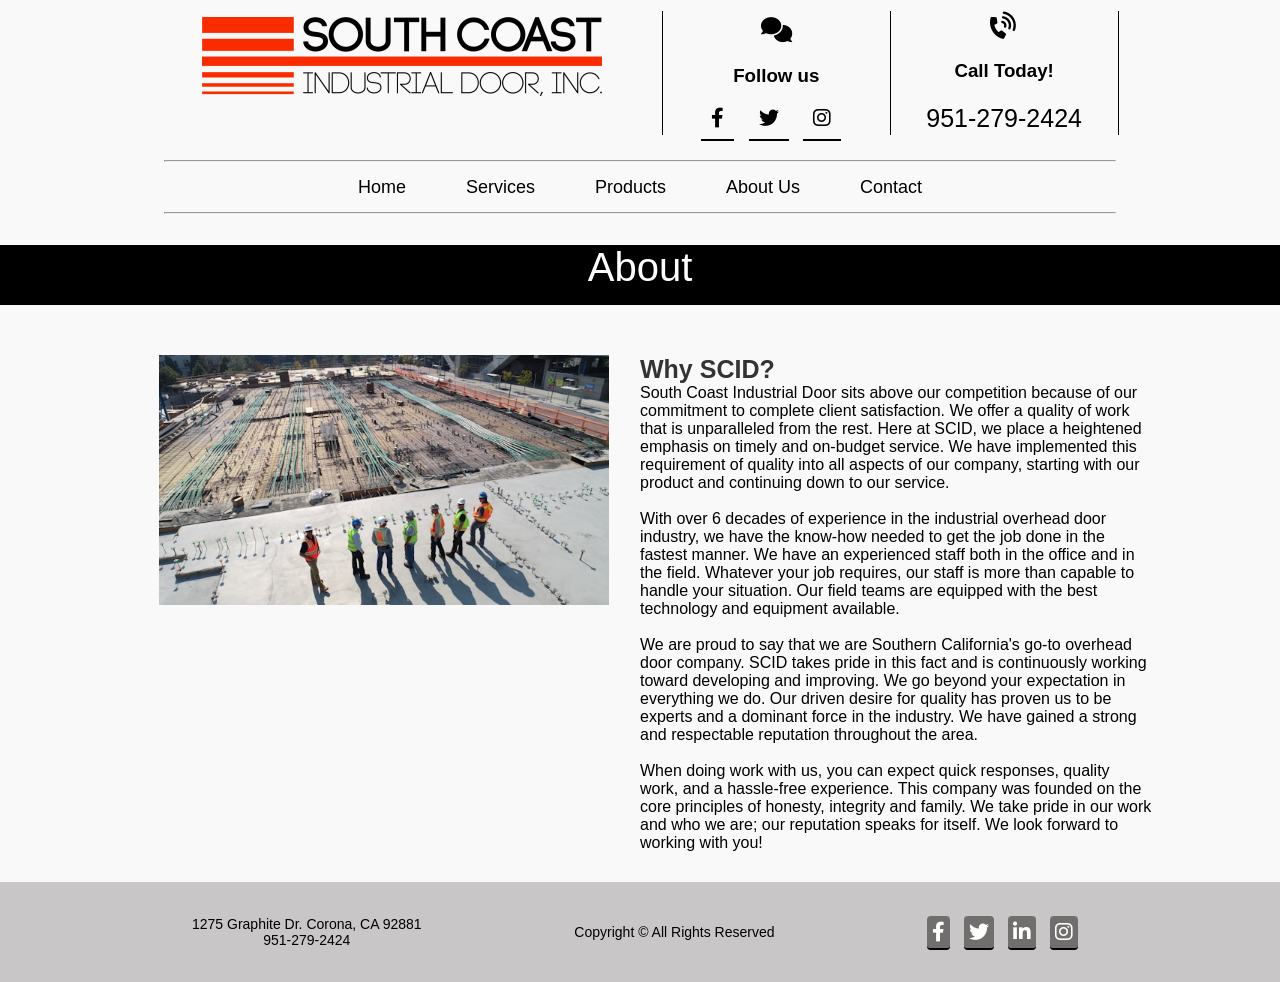
==== index.about.html @ 6f7bbeba "connecting to github" ====
<!DOCTYPE html>
<html lang="en">
<head>
  <meta charset="UTF-8">
  <meta name="viewport" content="width=device-width, initial-scale=1.0">
  <meta name="mobile-web-app-capable" content="yes">
  <link rel="preload" href="https://code.tidio.co/widget-v4/fonts/mulish_SGhgqk3wotYKNnBQ.woff2" as="font"
    type="font/woff2" crossorigin="anonymous">
  <link rel="stylesheet" href="https://cdn.jsdelivr.net/npm/swiper/swiper-bundle.min.css">
  <meta name="mobile-web-app-capable" content="yes">
  <link rel="stylesheet" href="css/about.css">
  <link rel="preload" href="https://code.tidio.co/widget-v4/fonts/mulish_SGhgqk3wotYKNnBQ.woff2" as="font"
    type="font/woff2" crossorigin="anonymous">
  <link rel="stylesheet" href="https://cdnjs.cloudflare.com/ajax/libs/font-awesome/6.0.0-beta3/css/all.min.css">
<title>Southern California's Premier Industrial Door Resource - About Us</title>
</head>
<body>
    <header class="header-container">
        <div class="container">
        <div class="logo">
            <a href="#"><img src="image/southcoas_logo.png" alt="Company Logo"></a>
        </div>
        <p class="border-lines"></p>
        <div class="social-media">
           <h3 id="comment-icon"><i class="fa-etch fa-solid fa-comments comments-icon"></i></h3>
            <h3>Follow us</h3>
            <div class="social-icons">
            <a href="https://www.facebook.com/southcoastdoor" target="_blank" rel="noopener" title="Facebook"><i class="fab fa-facebook-f"></i></a>
            <a href="https://www.twitter.com/southcoastdoor" target="_blank" rel="noopener" title="Twitter"><i class="fab fa-twitter"></i></a>
            <a href="https://www.instagram.com/southcoastdoor/" target="_blank" rel="noopener" title="Instagram"><i class="fab fa-instagram"></i></a>
            </div>
            </div>
        <p class="border-lines"></p>
        <div class="call-to-action">
        <h3 id="phone-icons"><i class="fa-solid fa-phone-volume"></i></h3>
        <h3> Call Today!</h3>
        <a href="tel:+951-279-2424" class="btn" >951-279-2424</a>
        </div>
        <p class="border-lines"></p>
        </div>
        
        <hr>
       <nav>
            <ul class="nav-menu">
            <li class="nav-item"><a href="index.html">Home</a></li>
            <li class="nav-item"><a href="index.services.html">Services</a></li>
            <li class="nav-item"><a href="index.products.html">Products</a></li>
            <li class="nav-item"><a href="index.about.html">About Us</a></li>
            <li class="nav-item"><a href="index.contact.html">Contact</a></li>
            </ul>
        <div class="hamburger">
        <span class="bar"></span>
        <span class="bar"></span>
        <span class="bar"></span>
      </div>
        </nav>
        <div class="page-content" id="content">
       </div>
       </div>
        <hr>
    </header>

<div class="inside-aboutUs">
    <section class="about">
    <div class="about-container">
        <h1>About</h1>
    <div class="about-contain">
    <div class="about-image">
    <img src="image/about_image.jpg" alt="About Us Image">
    </div>
    <div class="about-text">
    <h2>Why SCID?</h2>
    <p>South Coast Industrial Door sits above our competition because of our commitment to complete client satisfaction. We offer a quality of work that is unparalleled from the rest. Here at SCID, we place a heightened emphasis on timely and on-budget service. We have implemented this requirement of quality into all aspects of our company, starting with our product and continuing down to our service.</p>
<br>
<p>With over 6 decades of experience in the industrial overhead door industry, we have the know-how needed to get the job done in the fastest manner. We have an experienced staff both in the office and in the field. Whatever your job requires, our staff is more than capable to handle your situation. Our field teams are equipped with the best technology and equipment available.</p>
<br>
<p>We are proud to say that we are Southern California's go-to overhead door company. SCID takes pride in this fact and is continuously working toward developing and improving. We go beyond your expectation in everything we do. Our driven desire for quality has proven us to be experts and a dominant force in the industry. We have gained a strong and respectable reputation throughout the area. </p>
<br>
<p>When doing work with us, you can expect  quick responses, quality work, and a hassle-free experience. This company was founded on the core principles of honesty, integrity  and family. We take pride in our work and who we are; our reputation speaks for itself. We look forward to working with you!</p>
    </div> 
    </div> 
    </div>
</section>
</div>


 <div class="footer">
            <section class="footer-container" id="contact">
            <div class="footer-text">
            <p>1275 Graphite Dr. Corona, CA 92881</p>
            <p>951-279-2424</p>
            </div>
            <p>Copyright © All Rights Reserved</p>
            <div class="social-icons">
            <a href="https://www.facebook.com/southcoastdoor" target="_blank" rel="noopener" title="Facebook"><i class="fab fa-facebook-f"></i></a>
            <a href="https://www.twitter.com/southcoastdoor" target="_blank" rel="noopener" title="Twitter"><i class="fab fa-twitter"></i></a>
            <a href="https://www.linkedin.com/company/southcoastdoor" target="_blank" rel="noopener" title="LinkedIn"><i class="fab fa-linkedin-in"></i></a>
            <a href="https://www.instagram.com/southcoastdoor/" target="_blank" rel="noopener" title="Instagram"><i class="fab fa-instagram"></i></a>
        </div>
            </section>
            </div>

<script src="js/main.js"></script>

</body>
</html>
---- css/about.css ----
*{
margin:0;
padding:0;
box-sizing: border-box;
font-family: 'Open Sans', sans-serif;font-family:'Gill Sans', 'Gill Sans MT', Calibri, 'Trebuchet MS', sans-serif;


}
html, body {
  height: auto;
  min-height: 100vh; 
  margin: 0;
  padding: 0; 
  background-color: #faf9f9;
  overflow-x: hidden;
}


h1{
color:#fff;
font-weight: normal;
text-align: center;

}
hr{
width: 93%;
align-items: center;

}
.border-lines{
    border-inline-start:  1px solid black; 
    margin: 5px; 
}

.header-container{
width:80%;
height: 200px;
display: flex;
justify-content: center;
align-items: center;
flex-direction: column;
margin-left: 10%;
transform: translateX(100%);
opacity: 0;
animation: slideBounce 1.5s forwards;
}
@keyframes slideBounce {
  0% {
    transform: translateX(100%);
    opacity: 0;
  }
  80% {
    transform: translateX(0);
    opacity: 1;
  }
  90% {
    transform: translateX(-10px); /* bounce back slightly to the left */
  }
  100% {
    transform: translateX(0); /* settle back to original position */
    opacity: 1;
  }
}



.header-container:active{
animation: slideBounce 1.5s forwards;


}

.container{
width:100%;
height:100%;
display: flex;
justify-content: space-evenly;
flex-direction: row;
padding:20px;

}
.container .logo{
width:50%;
height: 100px; 
padding:5px;
justify-content: center;
align-items: center;
display: flex;


}
.container .logo img{
width: 400px;
height:100%;
align-items:end;
display: flex;
justify-content: flex-end;

}
/* Hamburger styles - hidden on large screens, shown on small screens */
.hamburger{
    display: none;
    /* default hide, shown below for small screens */
    flex-direction: column;
    justify-content: space-around;
    width: 30px;
    height: 25px;
    cursor: pointer;
    transition: all 0.3s ease;
    z-index: 1000;
}
    /* ensure it's above other elements */
/* Hamburger bars */
.bar {
    height: 3px;
    width: 100%;
    background-color: #333;
    border-radius: 2px;
    transition: all 0.3s ease;
}
/* Transition for smooth animation */
.hamburger .bar {
  transition: all 0.3s ease;
}

/* Styles for transforming hamburger into "X" when open */
.hamburger.open .bar:nth-child(1) {
    transform: rotate(45deg) translate(5px, 5px);
}

.hamburger.open .bar:nth-child(2) {
    opacity: 0;
}

.hamburger.open .bar:nth-child(3) {
    transform: rotate(-45deg) translate(5px, -5px);
}

.social-media{
width:200px;
display: flex;
justify-content:center;
padding:10px;
gap:20px;
text-align: center;
flex-direction: column;
}
.social-icons a{
color:black;
flex-direction: row;
border-bottom: 2px solid black;
padding-bottom: 5px;
text-decoration: none;
justify-content: space-between;
font-size: 20px;
padding:10px;
margin-right: 10px;

}

.social-icons a:hover{
color: #f2f2f2;
border: 1px solid gray;
background-color:gray;
}
#comment-icon,#phone-icons{
color: black;
font-size: 25px;
}
#phone-icons{
display: inline-block;
transform: rotate(-30deg); 
}
.call-to-action{
width: 200px;
display: flex;
flex-direction: column;
justify-content: center;
padding: 5px;
gap: 20px;
text-align: center;

}
.call-to-action a{
color: black;
padding: 2px;
text-decoration: none;
justify-content: space-between;
font-size: 25px;
}
nav{
width:100%;
height: 50px;
display: flex;
justify-content: center;
align-items: center;
padding:20px;

}
nav ul{
display: flex;
list-style: none;
}
nav ul li a{
color: black;   
text-decoration: none;
flex-direction: row;
font-size: 18px;
padding:30px;
}
nav ul li a:hover{
color: gray;
}
.nav-container{
  width:100%;
  height: 100%;
  display: flex;
}
.nav-menu {
  display: flex; /* visible on desktop */
  max-height: none;
  overflow: visible;
  transition: none;
}

/* Media queries for responsive design */
@media(max-width:1024px){
  .header-container{
    width:90%;
    height: 200px;
     display: flex;
    justify-content: center;
    align-items: center;
    flex-direction:column;
    margin:0;
    padding:0;
    margin:5% auto;
    gap:5px;

  }

}
@media(max-width:840px){
    .header-container{
    width:90%;
    height:180px;
    display: flex;
    justify-content: center;
    align-items: center;
    flex-direction:column;
    margin:0;
    padding:0;
    margin:5% auto;
    gap:5px;

    }
    .container{
    width: 100%;
    height: 100%;
    flex-direction:row;
    align-items: center;
    }
    .container .logo img{
  width:270px;
    }
    #comment-icon, #phone-icons {
    font-size: 16px;
  }
  .social-icons{
    width:100%;
    height:100%;
  }
  .social-media {
    width: 150px;
    display: flex;
    flex-direction: column;
    justify-content: center;
    gap:5px;
  }
  .call-to-action {
    width: 150px;
    display: flex;
    flex-direction: column;
    justify-content: center;
    gap: 5px;
  }
  .call-to-action a,h3 {
    font-size: 16px;
    padding: 5px;
  }
  .social-icons a,h3{
    font-size: 16px;
    padding: 5px;
  }

}
@media(max-width: 768px) {
   .header-container{
    width:90%;
    height:180px;
    display: flex;
    justify-content: center;
    align-items: center;
    flex-direction:column;
    margin:0;
    padding:0;
    margin:5% auto;
    gap:5px;
   }
  .container {
    width: 100%;
    height: 100%;
    flex-direction:row;
    align-items: center;

}
.container .logo img{
  width:270px;
}
  #comment-icon, #phone-icons {
    font-size: 16px;
  }
  .social-icons{
    width:100%;
    height:100%;
  }
  .social-media {
    width: 150px;
    display: flex;
    flex-direction: column;
    justify-content: center;
    gap:5px;
  }
  .call-to-action {
    width: 150px;
    display: flex;
    flex-direction: column;
    justify-content: center;
    gap: 5px;
  }
  .call-to-action a,h3 {
    font-size: 16px;
    padding: 5px;
  }
  .social-icons a,h3{
    font-size: 16px;
    padding: 5px;
  }
  .border-lines{
    border-inline-start:  1px solid black; 
    margin: 5px;  
  }
}

@media(max-width: 480px) {
 .header-container{
    width:100%;
    height:350px;
    display: flex;
    justify-content: center;
    align-items: center;
    flex-direction: column;
    margin:0;
    padding:0;

}
  .container {
    width: 100%;
    height: 100%;
    flex-direction: column;
    align-items: center;  
  }
  .container .logo {
    width: 100%;
    height: auto;
    padding: 10px;
    justify-content: center;
    align-items: center;
    display: flex;
  }
  .container .logo img {
    width: 350px;
    height: auto;
  }
  .social-media h3,
  .call-to-action h3, 
  hr {
    display: none;
  }
  .call-to-action {
    width: 100%;
    display: flex;
    flex-direction: row;
    align-items: center;
    justify-content: center;
    gap: 0;
    margin: 0;
  }
  .call-to-action a {
    font-size: 16px;
    padding: 5px;
  }
  .social-media {
    width: 100%;
    display: flex;
    flex-direction: row;
  }
  .social-icons a {  
    color: black;
    border-bottom: 2px solid black;
    padding-bottom: 5px;
    text-decoration: none;
    font-size: 20px;
    padding: 10px;
    margin-right: 10px;
  }
  .social-icons a:hover {
    color: #f2f2f2;
    border: 1px solid gray;
    background-color: gray;
  }
  #comment-icon, #phone-icons {
    color: black;
    font-size: 25px;
    flex-direction: column;
  }
  .hamburger {
    display: flex;
    color: #333;
    width: 25px;
    height: 25px;
    cursor: pointer; /* Make it clear it's clickable */
  }
  .nav-item a {
    width: 100%;
    height: 100%;
    font-size: 18px;
  }
  .nav-item a:hover {
    padding: 10px;
    color:gray;
  }

  /* Show menu when open class is added */
  .nav-menu.open {
    display: flex;
    max-height: 350px; /* Arbitrary large value to allow full menu to show */
    overflow: auto; /* Allow scrolling if menu exceeds viewport height */
  }
  .nav-container{
    width:100%;
    height:100%;
    display: flex;
    align-items:start;
    text-align: start;
    justify-content: start;
   

  }

   .nav-menu {
    width:100%;
    height:auto;
    display:none; /* Hidden by default */
    flex-direction: column;
    overflow: hidden;
    margin-top: 10px;
    padding:10px;
    margin-bottom: 5px;
    cursor: pointer;
  }
  ul li a{
    color: black;
    text-decoration:none;
    padding: 10px;
    gap:10px;
    margin: 10px 0; /* Add some margin between items */
  }
  ul li a:hover{
    color: white;
    background-color: #333;
  
  }


}
@media(max-width: 430px){
  .header-container{
    width:100%;
    height:350px;
    display: flex;
    justify-content: center;
    align-items: center;
    flex-direction: column;
    margin:0;
    padding:0;  
}
.container {
    width: 100%;
    height: 100%;
    flex-direction: column;
    align-items: center;  
  }
  .container .logo {
    width: 100%;
    height: auto;
    padding: 10px;
    justify-content: center;
    align-items: center;
    display: flex;
  }
  .container .logo img {
    width: 330px;
    height: auto;
  }
  .social-media h3,
  .call-to-action h3,hr
{
    display: none;
  }
  .call-to-action {
    width: 100%;
    display: flex;
    flex-direction: row;
    align-items: center;
    justify-content: center;
    gap: 0;
    margin: 0;
  }
  .call-to-action a {
    font-size: 16px;
    padding: 5px;
  }
  .social-media {
    width: 100%;
    display: flex;
    flex-direction: row;
  }
  .social-icons a {  
    color: black;
    border-bottom: 2px solid black;
    padding-bottom: 5px;
    text-decoration: none;
    font-size: 20px;
    padding: 10px;
    margin-right: 10px;
  } 
  .social-icons a:hover {
    color: #f2f2f2;

  }
  #comment-icon, #phone-icons {
    color: black;
    font-size: 25px;
    flex-direction: column;
  }
  .hamburger {
    display: flex;
    color: #333;
    width: 25px;
    height: 25px;
    cursor: pointer; /* Make it clear it's clickable */
  }
  .nav-item a {
    width: 100%;
    height: 100%;
    font-size: 18px;
  }
  .nav-item a:hover {
    padding: 10px;
    color:white;
  }
  /* Show menu when open class is added */
  .nav-menu.open {
    display: flex;
    max-height: 350px; /* Arbitrary large value to allow full menu to show */
    overflow: auto; /* Allow scrolling if menu exceeds viewport height */
  }

   .nav-menu {
    width:100%;
    height:auto;
    display:none; /* Hidden by default */
    flex-direction: column;
    overflow: hidden;
    margin-top: 10px;
    padding:10px;
    margin-bottom: 5px;
    cursor: pointer;
     align-items:center;
    text-align: center;
    justify-content:center;
  }
  ul li a{
    color: black;
    text-decoration:none;
    padding: 10px;
    gap:10px;
    margin: 10px 0; /* Add some margin between items */
  }
  ul li a:hover{
    color: white;
    background-color: #333;
  
  }

}



@media(max-width: 380px) {
  .header-container{
    width:100%;
    height:350px;
    display: flex;
    justify-content: center;
    align-items: center;
    flex-direction: column;
    margin:0;
    padding:0;

}
  .container {
    width: 100%;
    height: 100%;
    flex-direction: column;
    align-items: center;  
  }
  .container .logo {
    width: 100%;
    height: auto;
    padding: 10px;
    justify-content: center;
    align-items: center;
    display: flex;
  }
  .container .logo img {
    width: 330px;
    height: auto;
  }
  .social-media h3,
  .call-to-action h3,hr
{
    display: none;
  }
  .call-to-action {
    width: 100%;
    display: flex;
    flex-direction: row;
    align-items: center;
    justify-content: center;
    gap: 0;
    margin: 0;
  }
  .call-to-action a {
    font-size: 16px;
    padding: 5px;
  }
  .social-media {
    width: 100%;
    display: flex;
    flex-direction: row;
  }
  .social-icons a {  
    color: black;
    border-bottom: 2px solid black;
    padding-bottom: 5px;
    text-decoration: none;
    font-size: 20px;
    padding: 10px;
    margin-right: 10px;
  }
  .social-icons a:hover {
    color: #f2f2f2;

  }
  #comment-icon, #phone-icons {
    color: black;
    font-size: 25px;
    flex-direction: column;
  }
  .hamburger {
    display: flex;
    color: #333;
    width: 25px;
    height: 25px;
    cursor: pointer; /* Make it clear it's clickable */
  }
  .nav-item a {
    width: 100%;
    height: 100%;
    font-size: 18px;
  }
  .nav-item a:hover {
    padding: 10px;
    color:white;
  }
  /* Show menu when open class is added */
  .nav-menu.open {
    display: flex;
    max-height: 350px; /* Arbitrary large value to allow full menu to show */
    overflow: auto; /* Allow scrolling if menu exceeds viewport height */
  }

   .nav-menu {
    width:100%;
    height:auto;
    display:none; /* Hidden by default */
    flex-direction: column;
    overflow: hidden;
    margin-top: 10px;
    padding:10px;
    margin-bottom: 5px;
    cursor: pointer;
     align-items:center;
    text-align: center;
    justify-content:center;
  }
  ul li a{
    color: black;
    text-decoration:none;
    padding: 10px;
    gap:10px;
    margin: 10px 0; /* Add some margin between items */
  }
  ul li a:hover{
    color: white;
    background-color: #333;
  
  }


}

/* ABOUT US PAGE */

.about{
width:100%;
height: auto;
display: flex;
justify-content: center;
align-items: center;
margin-top: 20px; 
}
.about-container{
width:100%;
height:100%;
gap:20px;
margin-top: 25px;
display: flex;
justify-content: center;
align-items: center;
text-align:start;
flex-direction: column;
}
.about-container h1{
width:100%;
height:60px;
color: white;
font-size: 40px;
background-color: black;
}

.about-contain{
width:80%;
height:100%;
display:flex;
justify-content: space-evenly;
align-items: flex-start;
margin:30px;
flex-direction: row;

}
.about-image{
  width:50%;
  height:100%;
  display: flex;
  justify-content: center;
  align-items: center;
  gap:20px;



}
.about-image img {
width: 450px;
height: 250px;
object-fit: cover;
justify-content: start;
align-items: start;


}
.about-text{
  width:50%;
  height:100%;
  display: flex;
  justify-content:start;
  align-items: start;
  flex-direction:column;

}
.about-contain h2{
font-size: 25px;
color: rgb(52, 50, 50);
}
.about-contain p{
font-size: 16px;
}

/* Media queries for responsive design */
@media(max-width:1024px){
  .about-contain{
    width:100%;
    height:100%;
    display:flex;
    justify-content: center;
    align-items: center;
    margin:20px;
    flex-direction: column;

  }
  .about-text{
    width:90%;
    height:100%;
    display: flex;
    justify-content:start;
    align-items: start;
    flex-direction:column;
    padding:10px;
    margin:10px;
  }
  .about-image{
    width:100%;
    height:100%;
    display: flex;
    justify-content: center;
    align-items: center;
    gap:20px;

  }
}


@media(max-width:840px){
  
  .about-contain{
    width:100%;
    height:100%;
    display:flex;
    justify-content: center;
    align-items: center;
    margin:30px;
    flex-direction: column;

  }
  .about-image{
    width:100%;
    height:100%;
    display: flex;
    justify-content: center;
    align-items: center;
    gap:20px;

  }
  .about-image img {
  width: 100%;
  height: 100%;
  object-fit: cover;
  justify-content: start;
  align-items: start;
}
.about-text{
  width:90%;
  height:100%;
  display: flex;
  justify-content:start;
  align-items: start;
  flex-direction:column;
  padding:10px;
  margin:10px;
}
}
@media(max-width: 768px) {
  .about-contain{
    width:100%;
    height:100%;
    display:flex;
    justify-content: center;
    align-items: center;
    margin:30px;
    flex-direction: column;

  }
  .about-image{
    width:100%;
    height:100%;
    display: flex;
    justify-content: center;
    align-items: center;
    gap:20px;

  }
  .about-image img {
  width: 100%;
  height: 100%;
  object-fit: cover;
  justify-content: start;
  align-items: start;
}
}
@media(max-width: 480px){
  
  .about-contain{
    width:100%;
    height:100%;
    display:flex;
    justify-content: center;
    align-items: center;
    margin:30px;
    flex-direction: column;

  }
  .about-image{
    width:100%;
    height:100%;
    display: flex;
    justify-content: center;
    align-items: center;
    gap:20px;

  }
  .about-image img {
  width: 100%;
  height: 100%;
  object-fit: cover;
  justify-content: start;
  align-items: start;
}
}
@media(max-width: 380px){
  
  .about-contain{
    width:100%;
    height:100%;
    display:flex;
    justify-content: center;
    align-items: center;
    margin:30px;
    flex-direction: column;

  }
  .about-image{
    width:100%;
    height:100%;
    display: flex;
    justify-content: center;
    align-items: center;
    gap:20px;

  }
  .about-image img {
  width:100%;
  height:100%;
  object-fit: cover;
  justify-content: start;
  align-items: start;
}
}





/*FOOTER*/
.footer{
width:100%;
height: 100px;
display: flex;
justify-content: center;
align-items: center;
background-color: rgb(200, 198, 198);
color: black;
font-size: 14px;
}
.footer-container{
width:70%;
height: 100%;
display: flex;
justify-content: space-between;
align-items: center;

}
.footer-text{
  text-align: center;
}
.footer .social-icons a{
  color:white;
  text-decoration: none;
  padding: 5px;
  border-radius: 4px;
  background-color: rgb(113, 110, 110);
}
.footer .social-icons a:hover{
  color: black;
  background-color: white;
  border: 1px solid white;
}

@media(max-width:1024px){
  .footer{
    width:100%;
    height: auto;
    align-items:center;
    text-align: center;
    justify-content:space-evenly;
    padding:20px;
  }
  .footer-text p{
    width:100%;
    text-align: center;
    margin-bottom: 10px;
  }
  .footer-text{
    width:100%;
    text-align: center;
  }
  .footer p{
    width:100%;
    text-align: center;
  }
  .footer .social-icons{
    width:100%;
    display: flex;
    justify-content: center;
    align-items: center;
    text-align: center;
    gap:10px;
  }

}
@media(max-width:840px){
  .footer{
     width:100%;
    height: auto;
    align-items:center;
    text-align: center;
    justify-content:space-evenly;
    padding:20px;
  }
  .footer-text p{
    width:100%;
    text-align: center;
    margin-bottom: 10px;
  }
  .footer-text{
    width:100%;
    text-align: center;
  }
  .footer p{
    width:100%;
    text-align: center;
  }
  

}
@media(max-width: 768px){
  .footer{
    width:100%;
    height: auto;
    align-items:center;
    text-align: center;
    justify-content:space-evenly;
    padding:20px;
   
  }
.footer-text{
  width:100%;
  text-align: center;
} 
.footer p{
  width:100%;
  text-align: center;
}
.social-icons{
  width:100%;
  display: flex;
  justify-content: center;
  align-items: center;
  text-align: center;
  gap:10px;
}
.footer .social-icons i{
  width:30px;
  height:30px;
  color:white;
  text-decoration: none;
  padding: 10px;
  text-align: center;
  justify-content: center;
  align-items: center;
}

.footer .social-icons i:hover{
  color: black;
  background-color: white;
  border: 1px solid white;
}

}
@media(max-width: 480px){
  .footer{
width:100%;
height: auto;
display: flex;
justify-content: center;
align-items: center;
text-align: center;
padding:20px;

  }
.footer-container{
width:100%;
height:200px;
display: flex;
justify-content: center;
align-items: center;
flex-direction: column;
text-align: center;
gap:20px;
}
.footer-text{
  text-align: center;
  margin: 10px;
}
.footer .social-icons i{
  width:30px;
  height:30px;
  font-size: 16px;
  color:white;
  text-decoration: none;
  padding: 10px;
  text-align: center;
  align-items: center;  
  justify-content: center;
  margin: 0 5px; 
  
}
.footer .social-icons i:hover{
  color: black;
  background-color: white;
  border: 1px solid white;
}
.footer-text p{
  font-size: 20px;
}
}

@media(max-width: 380px){
.footer{
width:100%;
height: auto;
display: flex;
justify-content: center;
align-items: center;
text-align: center;
padding:20px;
}
.footer-container{
width:100%;
height:100%;
display: flex;
justify-content: center;
align-items: center;
text-align: center;
flex-direction: column;
gap:20px;
}
.footer-text{
  width:100%;
  text-align: center;
  margin-bottom: 10px;
}
.footer .social-icons i{
  width:30px;
  height:30px;
  font-size: 16px;
  color:white;
  text-decoration: none;
  padding: 10px;
  text-align: center;
  align-items: center;
  justify-content: center;



}
.footer .social-icons i:hover{
  color: black;
  background-color: white;
  border: 1px solid white;
}
.footer-text p{
  font-size: 20px;

}
}
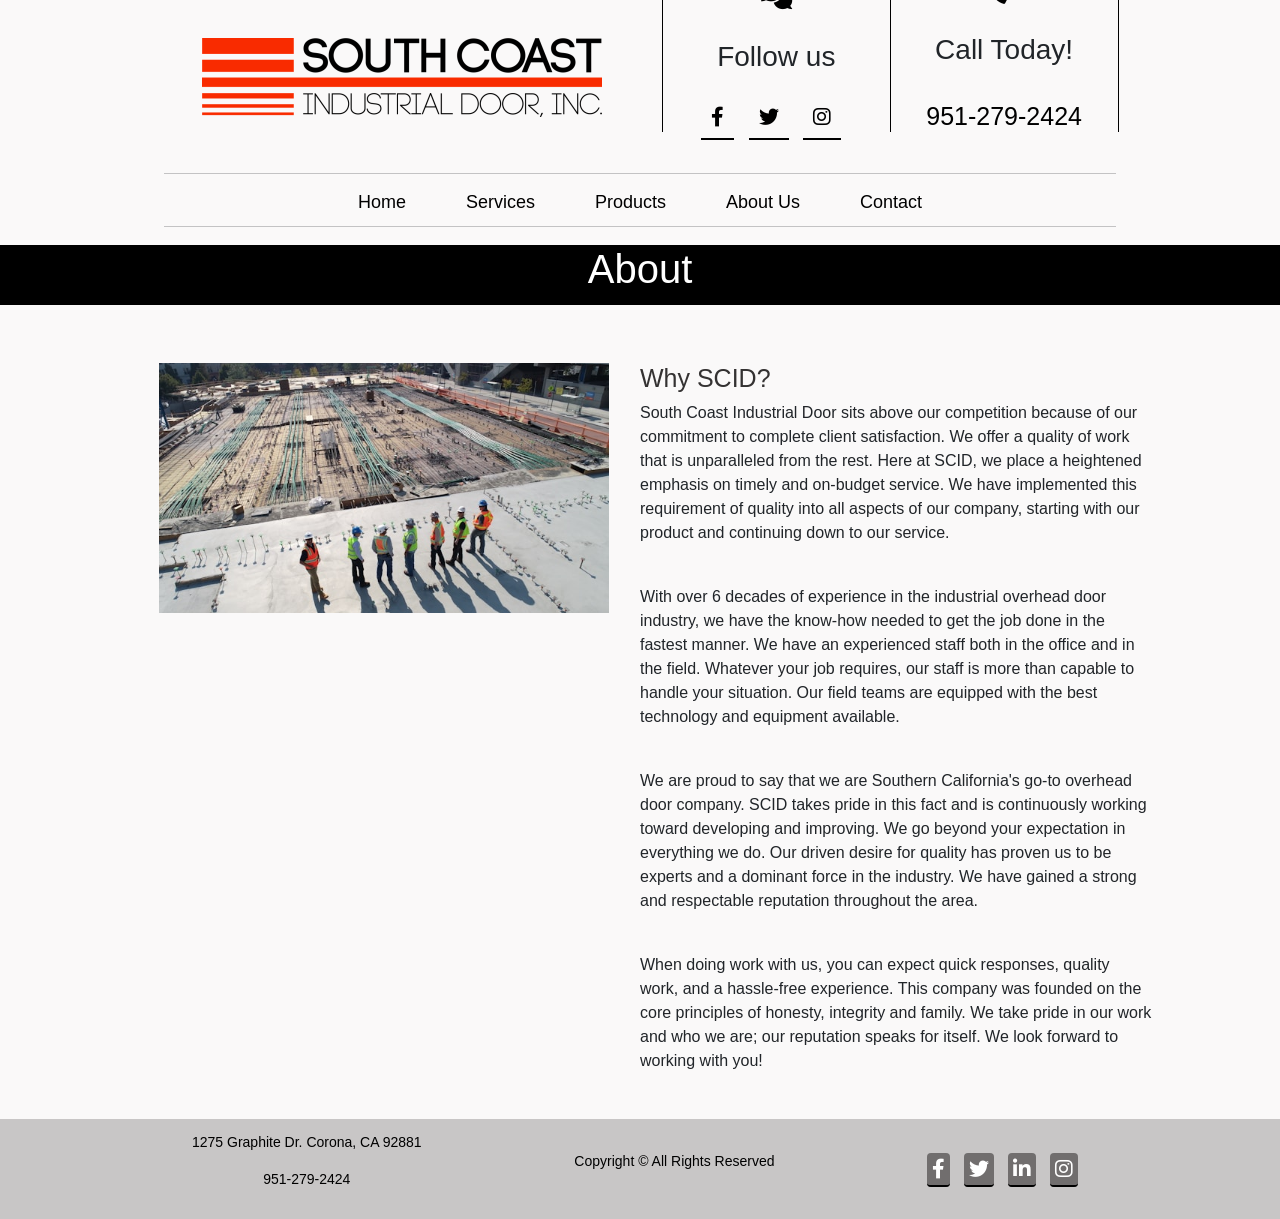
==== commit 74f13dfc: "updating code" ====
--- a/index.about.html
+++ b/index.about.html
@@ -4,8 +4,7 @@
   <meta charset="UTF-8">
   <meta name="viewport" content="width=device-width, initial-scale=1.0">
   <meta name="mobile-web-app-capable" content="yes">
-  <link rel="preload" href="https://code.tidio.co/widget-v4/fonts/mulish_SGhgqk3wotYKNnBQ.woff2" as="font"
-    type="font/woff2" crossorigin="anonymous">
+  <link href="https://cdn.jsdelivr.net/npm/bootstrap@5.3.0/dist/css/bootstrap.min.css" rel="stylesheet">
   <link rel="stylesheet" href="https://cdn.jsdelivr.net/npm/swiper/swiper-bundle.min.css">
   <meta name="mobile-web-app-capable" content="yes">
   <link rel="stylesheet" href="css/about.css">
@@ -101,6 +100,7 @@
             </div>
 
 <script src="js/main.js"></script>
+<script src="https://cdn.jsdelivr.net/npm/bootstrap@5.3.0/dist/js/bootstrap.bundle.min.js"></script>
 
 </body>
 </html>
--- a/css/about.css
+++ b/css/about.css
@@ -2,7 +2,7 @@
 margin:0;
 padding:0;
 box-sizing: border-box;
-font-family: 'Open Sans', sans-serif;font-family:'Gill Sans', 'Gill Sans MT', Calibri, 'Trebuchet MS', sans-serif;
+font-family: 'Open Sans', sans-serif;
 
 
 }
@@ -11,8 +11,56 @@
   min-height: 100vh; 
   margin: 0;
   padding: 0; 
+  overflow-x: hidden;
   background-color: #faf9f9;
-  overflow-x: hidden;
+}
+/* Large desktops */
+@media (min-width: 1200px) {
+  body {
+    font-size: 18px;
+  }
+}
+/* Small desktops / landscape tablets */
+@media (min-width: 1024px) {
+  body {
+    font-size: 16px;
+  }
+}
+/* for tablet devices*/
+@media (max-width: 768px) {
+    body {
+        font-size: 16px;
+        margin: 0;
+    }
+
+}
+/* Extra large phones */
+@media (max-width: 480px) {
+    body {
+        font-size: 15px;
+        /* Adjust for larger phones */
+        overflow-x: hidden;
+        margin: 0;
+    }
+}
+/* Large phones */
+@media (max-width: 425px) {
+    body {
+        font-size: 15px;
+        /* Default font size */
+        overflow-x: hidden;
+        margin: 0;
+    }
+}
+/* Medium phones */
+@media (max-width: 375px) {
+    body {
+        font-size: 14px;
+        /* Slightly larger font for better readability */
+        overflow-x: hidden;
+        margin: 0;
+
+    }
 }
 
 
@@ -62,8 +110,6 @@
   }
 }
 
-
-
 .header-container:active{
 animation: slideBounce 1.5s forwards;
 
@@ -78,10 +124,11 @@
 flex-direction: row;
 padding:20px;
 
+
 }
 .container .logo{
 width:50%;
-height: 100px; 
+height: 200px; 
 padding:5px;
 justify-content: center;
 align-items: center;
@@ -190,23 +237,29 @@
 }
 nav{
 width:100%;
-height: 50px;
+height:20px;
 display: flex;
 justify-content: center;
 align-items: center;
+
+}
+nav ul{
+display: flex;
+list-style: none;
 padding:20px;
-
-}
-nav ul{
-display: flex;
-list-style: none;
+margin-top: 20px;
+
 }
 nav ul li a{
+width:100%;
+height:20px;
 color: black;   
 text-decoration: none;
 flex-direction: row;
 font-size: 18px;
 padding:30px;
+
+
 }
 nav ul li a:hover{
 color: gray;
@@ -221,7 +274,9 @@
   max-height: none;
   overflow: visible;
   transition: none;
-}
+   z-index: 999;
+}
+
 
 /* Media queries for responsive design */
 @media(max-width:1024px){
@@ -238,12 +293,11 @@
     gap:5px;
 
   }
-
 }
 @media(max-width:840px){
     .header-container{
     width:90%;
-    height:180px;
+    height:200px;
     display: flex;
     justify-content: center;
     align-items: center;
@@ -297,7 +351,7 @@
 @media(max-width: 768px) {
    .header-container{
     width:90%;
-    height:180px;
+    height:200px;
     display: flex;
     justify-content: center;
     align-items: center;
@@ -353,7 +407,7 @@
 }
 
 @media(max-width: 480px) {
- .header-container{
+   .header-container{
     width:100%;
     height:350px;
     display: flex;
@@ -379,12 +433,12 @@
     display: flex;
   }
   .container .logo img {
-    width: 350px;
+    width: 330px;
     height: auto;
   }
   .social-media h3,
-  .call-to-action h3, 
-  hr {
+  .call-to-action h3,hr
+{
     display: none;
   }
   .call-to-action {
@@ -416,8 +470,7 @@
   }
   .social-icons a:hover {
     color: #f2f2f2;
-    border: 1px solid gray;
-    background-color: gray;
+
   }
   #comment-icon, #phone-icons {
     color: black;
@@ -431,61 +484,39 @@
     height: 25px;
     cursor: pointer; /* Make it clear it's clickable */
   }
+  .nav-menu {
+  display: none;
+  transition: max-height 0.3s ease;
+  overflow: hidden;
+}
   .nav-item a {
     width: 100%;
     height: 100%;
-    font-size: 18px;
+    font-size: 21px;
+    margin: 10px;
+    padding: 10px 20px; /* Adjust as needed */
+    margin-left: 25px;
+
+    
   }
   .nav-item a:hover {
-    padding: 10px;
-    color:gray;
+    color:rgb(99, 95, 95);
+    text-decoration: underline solid 1px gray;
   }
 
   /* Show menu when open class is added */
   .nav-menu.open {
     display: flex;
     max-height: 350px; /* Arbitrary large value to allow full menu to show */
-    overflow: auto; /* Allow scrolling if menu exceeds viewport height */
-  }
-  .nav-container{
-    width:100%;
-    height:100%;
-    display: flex;
-    align-items:start;
-    text-align: start;
-    justify-content: start;
-   
-
-  }
-
-   .nav-menu {
-    width:100%;
-    height:auto;
-    display:none; /* Hidden by default */
-    flex-direction: column;
-    overflow: hidden;
-    margin-top: 10px;
-    padding:10px;
-    margin-bottom: 5px;
-    cursor: pointer;
-  }
-  ul li a{
-    color: black;
-    text-decoration:none;
-    padding: 10px;
-    gap:10px;
-    margin: 10px 0; /* Add some margin between items */
-  }
-  ul li a:hover{
-    color: white;
-    background-color: #333;
-  
-  }
+
+  }
+
+ 
 
 
 }
 @media(max-width: 430px){
-  .header-container{
+   .header-container{
     width:100%;
     height:350px;
     display: flex;
@@ -493,9 +524,10 @@
     align-items: center;
     flex-direction: column;
     margin:0;
-    padding:0;  
-}
-.container {
+    padding:0;
+
+}
+  .container {
     width: 100%;
     height: 100%;
     flex-direction: column;
@@ -544,7 +576,7 @@
     font-size: 20px;
     padding: 10px;
     margin-right: 10px;
-  } 
+  }
   .social-icons a:hover {
     color: #f2f2f2;
 
@@ -561,51 +593,52 @@
     height: 25px;
     cursor: pointer; /* Make it clear it's clickable */
   }
+   .nav-menu {
+  display: none;
+  transition: max-height 0.3s ease;
+  overflow: hidden;
+}
   .nav-item a {
     width: 100%;
     height: 100%;
-    font-size: 18px;
+    font-size: 21px;
+    margin: 10px;
+    padding: 10px 20px; /* Adjust as needed */
+    margin-left: 25px;
+
+    
   }
   .nav-item a:hover {
-    padding: 10px;
-    color:white;
+    color:rgb(99, 95, 95);
+    text-decoration: underline solid 1px gray;
   }
   /* Show menu when open class is added */
   .nav-menu.open {
     display: flex;
     max-height: 350px; /* Arbitrary large value to allow full menu to show */
-    overflow: auto; /* Allow scrolling if menu exceeds viewport height */
-  }
-
-   .nav-menu {
+
+  }
+  .nav-menu {
     width:100%;
     height:auto;
     display:none; /* Hidden by default */
     flex-direction: column;
     overflow: hidden;
-    margin-top: 10px;
-    padding:10px;
+    margin-top: 200px;
     margin-bottom: 5px;
+    padding:30px;
     cursor: pointer;
      align-items:center;
-    text-align: center;
+    text-align: start;
     justify-content:center;
-  }
-  ul li a{
-    color: black;
-    text-decoration:none;
-    padding: 10px;
-    gap:10px;
-    margin: 10px 0; /* Add some margin between items */
-  }
-  ul li a:hover{
-    color: white;
-    background-color: #333;
-  
-  }
-
-}
-
+    transition: max-height 0.3s ease;
+ 
+
+}
+
+
+
+}
 
 
 @media(max-width: 380px) {
@@ -686,22 +719,32 @@
     height: 25px;
     cursor: pointer; /* Make it clear it's clickable */
   }
+  .nav-menu {
+  display: none;
+  transition: max-height 0.3s ease;
+  overflow: hidden;
+}
   .nav-item a {
     width: 100%;
     height: 100%;
-    font-size: 18px;
+    font-size: 21px;
+    margin: 10px;
+    padding: 10px 20px; /* Adjust as needed */
+    margin-left: 25px;
+  outline: none;
+    
   }
   .nav-item a:hover {
-    padding: 10px;
-    color:white;
+    color:rgb(99, 95, 95);
+    text-decoration: underline solid 1px gray;
   }
   /* Show menu when open class is added */
   .nav-menu.open {
     display: flex;
     max-height: 350px; /* Arbitrary large value to allow full menu to show */
-    overflow: auto; /* Allow scrolling if menu exceeds viewport height */
-  }
-
+
+  }
+ 
    .nav-menu {
     width:100%;
     height:auto;
@@ -709,25 +752,15 @@
     flex-direction: column;
     overflow: hidden;
     margin-top: 10px;
-    padding:10px;
     margin-bottom: 5px;
     cursor: pointer;
      align-items:center;
     text-align: center;
     justify-content:center;
-  }
-  ul li a{
-    color: black;
-    text-decoration:none;
-    padding: 10px;
-    gap:10px;
-    margin: 10px 0; /* Add some margin between items */
-  }
-  ul li a:hover{
-    color: white;
-    background-color: #333;
-  
-  }
+    outline: none;
+  }
+
+
 
 
 }
@@ -910,14 +943,17 @@
 }
 }
 @media(max-width: 480px){
-  
+
+.inside-aboutUs{
+  margin-top:30px;
+}
   .about-contain{
     width:100%;
     height:100%;
     display:flex;
     justify-content: center;
     align-items: center;
-    margin:30px;
+    margin:10px;
     flex-direction: column;
 
   }
@@ -927,7 +963,7 @@
     display: flex;
     justify-content: center;
     align-items: center;
-    gap:20px;
+    gap:10px;
 
   }
   .about-image img {
@@ -939,6 +975,9 @@
 }
 }
 @media(max-width: 380px){
+  .inside-aboutUs{
+  margin-top:30px;
+}
   
   .about-contain{
     width:100%;
